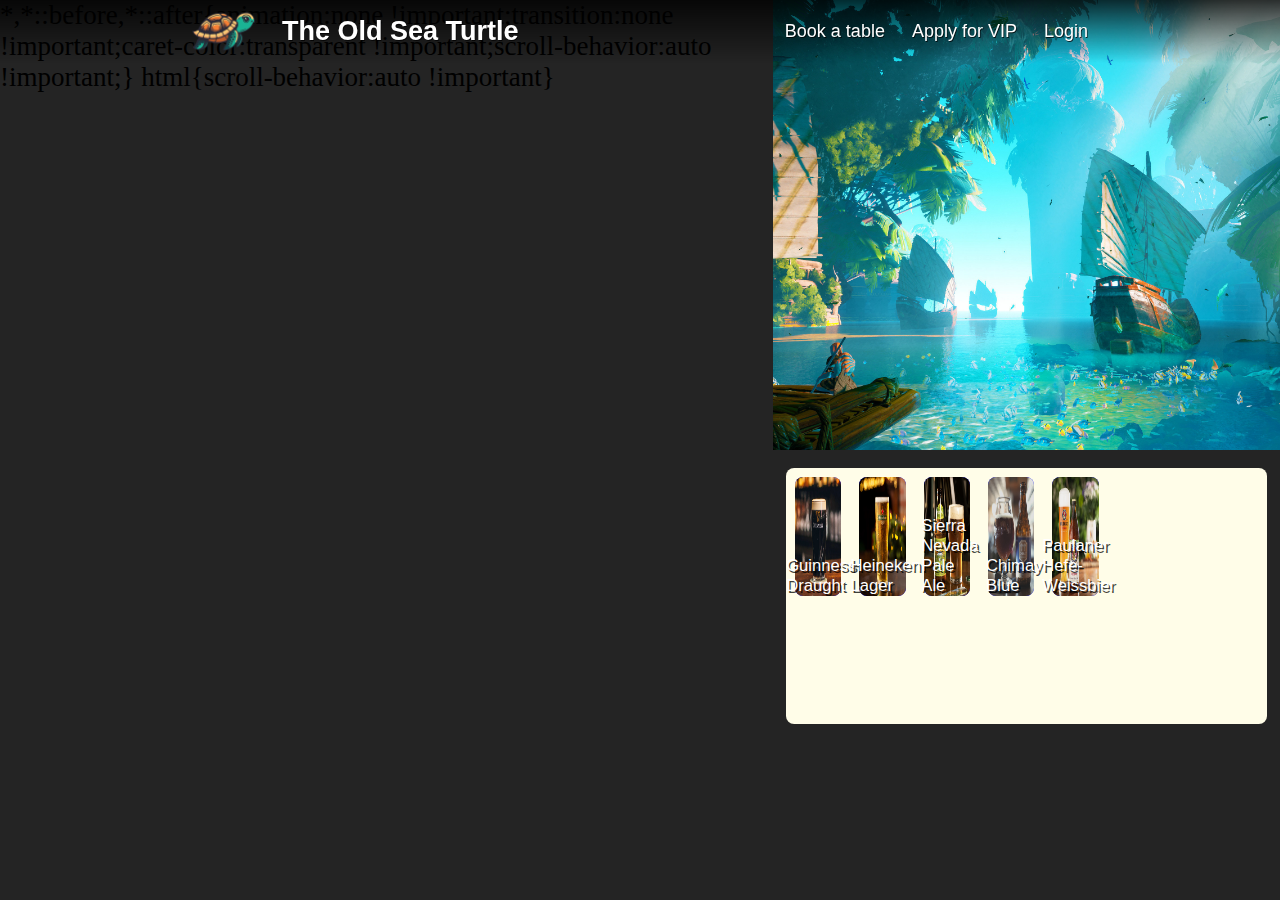
==== index.html @ 174536a0 "Progress on the ordering system. Too much CSS to document." ====
<!DOCTYPE html>

<html lang="en">
    <head>
        <meta name="viewport" content="width=device-width, initial-scale=1, maximum-scale=1" charset="UTF-8"/>
        <title>The Old Sea Turtle</title>
        <base href=".">

        <!-- Load libraries -->
        <script src="https://code.jquery.com/jquery-3.7.1.min.js"></script>
        <script type="module" src="res/json/PageHandler.js"></script>

        <!-- Load databases -->
        <script src="res/json/DB/Beverages.js"></script>

        <!-- Load stylesheets -->
        <link rel="stylesheet" type="text/css" media="screen and (min-width: 320px)" href="res/css/phone.css?version=1.0.0">
        <link rel="stylesheet" type="text/css" media="screen and (min-width: 960px)" href="res/css/tablet.css?version=1.0.0">
		<link rel="stylesheet" type="text/css" media="screen and (min-width: 1025px)" href="res/css/desktop.css?version=1.0.0">
        <meta http-equiv="Cache-control" content="no-cache">
    </head>
    <body>
    </body>
</html>
---- res/css/phone.css ----
/* ===================================================================================================== */
/* || GENERAL */
/* ===================================================================================================== */
* {
    display: flex;
    font-size: 3vmin;
    box-sizing: border-box;
    padding: 0;
    margin: 0;
}

title {
    display: none;
}

body {
    display: flex;
    flex-flow: column nowrap;
    align-items: center;
    background-size: cover;
    background-color: #242424;
    font-family: 'Franklin Gothic Medium', 'Arial Narrow', Arial, sans-serif;
    text-shadow: 0.03em 0.03em rgba(0, 0, 0, 0.75);
    color: white;
    width: 100%;
    height: 100%;
}

/* ===================================================================================================== */
/* || HEADER */
/* ===================================================================================================== */
header,
.header-content {
    position: fixed;
    top: 0;
    left: 0;
    z-index: 1;
    display: flex;
    flex-flow: row nowrap;
    align-items: center;
    justify-content: center;
    overflow: auto;
    width: 100%;
    max-height: 10%;
    background-image: linear-gradient(to bottom, rgba(0, 0, 0, 0.8), rgba(0, 0, 0, 0));
}
    .header-content {
        justify-content: start;
        padding-left: 15vw;
        padding-right: 15vw;
    }
        #header-content-left {
            align-items: center;
            justify-content: flex-start;
            flex: 0 0 50%;
            gap: 3vmin;
        }
            #header-content-left img {
                width: 7vmin;
                height: 7vmin;
            }

        #header-content-right {
            align-items: center;
            justify-content: flex-end;
            flex: 0 0 50%;
            gap: 3vmin;
        }
            #header-content-right p {
                font-size: 2vmin;
            }


/* ===================================================================================================== */
/* || MAIN CONTENT */
/* ===================================================================================================== */
main {
    display: flex;
    flex-flow: column nowrap;
    align-items: center;
    justify-content: center;
    width: 100%;
}

/* ===================================================================================================== */
/* || HOMEPAGE */
/* ===================================================================================================== */
#homepageContent,
#hero-img {
    width: 100%;
    height: 50vmin;
    margin-bottom: 2vmin;
}

#hero-img {
    object-fit: cover;
    margin-bottom: 2vmin;
}


/* ===================================================================================================== */
/* || ORDERING */
/* ===================================================================================================== */
#orderContent {
    position: relative;
    top: 0;
    left: 0;
    display: block;
    width: 95%;
    height: auto;
}

#orderBackground {
    position: relative;
    display: flex;
    flex-flow: row wrap;
    top: 0;
    left: 0;
    background-color: rgb(255, 253, 232);
    width: 100%;
    height: 20vw;
    border-radius: 0.3em;
    gap: 2vmin;
    padding: 1vmin;
}

.beverageItemContainer {
    position: relative;
    top: 0;
    left: 0;
    display: flex;
    flex-flow: column nowrap;
    align-items: center;
    justify-content: flex-end;
    width: 10%;
    height: 50%;
    cursor: default;
    user-select: none;
    background-color: blue;
    border-radius: 0.3em;
}
    .beverageItemContainer img {
        position: absolute;
        top: 0;
        left: 0;
        width: 100%;
        height: 100%;
        border-radius: 0.3em;
    }
    .beverageItemContainer p {
        font-size: 1.3vw;
        z-index: 10;
        font-family: 'Arial Black', 'Tahoma', Arial, sans-serif;
        word-spacing: 100vw; /* Force line break after every word */
        padding-left: 0.5vw;
        text-shadow: 0.1em 0.1em rgba(0, 0, 0, 0.75);
    }

/* ===================================================================================================== */
/* || BASKET */
/* ===================================================================================================== */
#orderBasket {
    visibility: hidden;
    position: absolute;
    top: 5%;
    left: 100%;
    margin-left: 1.5%;
    display: flex;
    flex-flow: column nowrap;
    align-items: center;
    justify-content: start;
    width: 15vw;
    height: 90%;
}
    #orderBasket h2{
        text-align: center;
        font-size: 1.5vmin;
    }
#orderBasketHeader {
    display: flex;
    align-items: center;
    justify-content: center;
    width: 100%;
    height: 10%;
    background-color: red;
    border-top-left-radius: 0.3em;
    border-top-right-radius: 0.3em;
    box-shadow: 0.3em 0.3em 0.3em rgba(0, 0, 0, 0.75);
}
#orderBasketContent {
    width: 100%;
    height: 80%;
    background-color: white;
    box-shadow: 0.3em 0.3em 0.3em rgba(0, 0, 0, 0.75);
}
#orderBasketFooter {
    display: flex;
    flex-flow: row nowrap;
    align-items: center;
    justify-content: center;
    gap: 1%;
    width: 100%;
    height: 10%;
    background-color: red;
    border-bottom-left-radius: 0.3em;
    border-bottom-right-radius: 0.3em;
    box-shadow: 0.3em 0.3em 0.3em rgba(0, 0, 0, 0.75);
}
    #orderBasketFooter button,
    #orderBasketFooter h2 {
        text-align: center;
        font-size: 1vmin;
        flex: 0 0 40%; /* HACK: This is a temporary fix */
    }

/* ===================================================================================================== */
/* || FOOTER */
/* ===================================================================================================== */
footer {
    display: flex;
    flex-flow: row nowrap;
    align-items: center;
    justify-content: space-between;
    width: 100%;
    height: 2vmin;
}

/* ===================================================================================================== */
/* || ORDERING */
/* ===================================================================================================== */
---- res/css/tablet.css ----
@import 'phone.css' screen;

/* || GENERAL STYLES */
---- res/css/desktop.css ----
@import 'phone.css' screen;

/* || GENERAL STYLES */
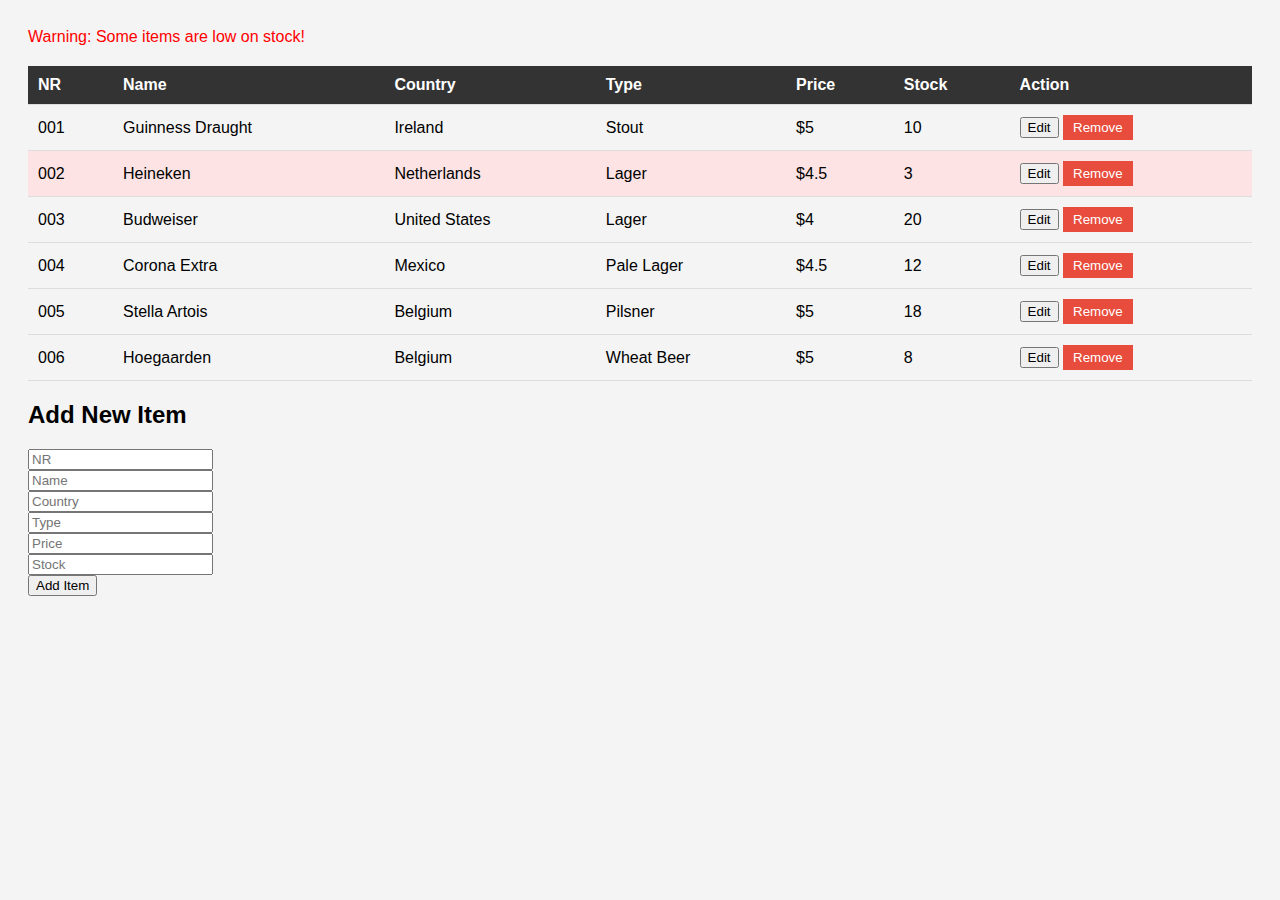
==== commit 6d7814bb: "V2" ====
--- a/index.html
+++ b/index.html
@@ -1,24 +1,44 @@
+
 <!DOCTYPE html>
+<html>
+<head>
+    <title>Inventory Management</title>
+    <link rel="stylesheet" type="text/css" href="style.css">
+</head>
+<body>
+    <div id="notification" style="display: none;"></div>
+    <table id="inventory">
+        <thead>
+            <tr>
+                <th>NR</th>
+                <th>Name</th>
+                <th>Country</th>
+                <th>Type</th>
+                <th>Price</th>
+                <th>Stock</th>
+                <th>Action</th>
+            </tr>
+        </thead>
+        <tbody>
+            <!-- Inventory items will be listed here -->
+        </tbody>
+    </table>
 
-<html lang="en">
-    <head>
-        <meta name="viewport" content="width=device-width, initial-scale=1, maximum-scale=1" charset="UTF-8"/>
-        <title>The Old Sea Turtle</title>
-        <base href=".">
+    <!-- Add Item Form -->
+    <div id="addItemForm">
+        <h2>Add New Item</h2>
+        <input type="text" id="addItemNr" placeholder="NR"><br>
+        <input type="text" id="addItemName" placeholder="Name"><br>
+        <input type="text" id="addItemCountry" placeholder="Country"><br>
+        <input type="text" id="addItemType" placeholder="Type"><br>
+        <input type="number" step="0.01" id="addItemPrice" placeholder="Price"><br>
+        <input type="number" id="addItemStock" placeholder="Stock"><br>
+        <button id="submitNewItem">Add Item</button>
+    </div>
 
-        <!-- Load libraries -->
-        <script src="https://code.jquery.com/jquery-3.7.1.min.js"></script>
-        <script type="module" src="res/json/PageHandler.js"></script>
+    <script src="jquery-3.3.1.min.js"></script>
+    <script src="inventoryData.js"></script>
+    <script src="inventory.js"></script>
 
-        <!-- Load databases -->
-        <script src="res/json/DB/Beverages.js"></script>
-
-        <!-- Load stylesheets -->
-        <link rel="stylesheet" type="text/css" media="screen and (min-width: 320px)" href="res/css/phone.css?version=1.0.0">
-        <link rel="stylesheet" type="text/css" media="screen and (min-width: 960px)" href="res/css/tablet.css?version=1.0.0">
-		<link rel="stylesheet" type="text/css" media="screen and (min-width: 1025px)" href="res/css/desktop.css?version=1.0.0">
-        <meta http-equiv="Cache-control" content="no-cache">
-    </head>
-    <body>
-    </body>
-</html>+</body>
+</html>
--- a/style.css
+++ b/style.css
@@ -0,0 +1,57 @@
+/* Basic styles applied to the entire body, setting the font and padding */
+body {
+    font-family: 'Arial', sans-serif;
+    padding: 20px;
+    background-color: #f4f4f4; /* Light grey background */
+}
+
+/* Basic styles for tables */
+table {
+    width: 100%; /* Table width is 100% */
+    border-collapse: collapse; /* Borders collapse to a single line */
+    margin-bottom: 20px; /* Margin at the bottom of the table */
+}
+
+/* Basic styles for th and td inside tables */
+th, td {
+    text-align: left; /* Text aligned to the left */
+    padding: 10px; /* Padding */
+    border-bottom: 1px solid #ddd; /* Bottom border */
+}
+
+/* Styles for table headers */
+th {
+    background-color: #333; /* Dark grey background */
+    color: white; /* White text */
+}
+
+/* Styles when hovering over table rows */
+tr:hover {
+    background-color: #f5f5f5; /* Light grey background */
+}
+
+/* Styles for the notification at the bottom */
+#notification {
+    color: red; /* Red text */
+    margin-bottom: 20px; /* Margin at the bottom */
+}
+
+/* Basic styles for buttons */
+button.remove-item {
+    background-color: #e74c3c; /* Red background */
+    color: white; /* White text */
+    border: none; /* No border */
+    padding: 5px 10px; /* Padding */
+    cursor: pointer; /* Cursor becomes a hand icon */
+    transition: background-color 0.3s; /* Transition effect for background color */
+}
+
+/* Styles for buttons on hover */
+button.remove-item:hover {
+    background-color: #c0392b; /* Dark red background */
+}
+
+/* Styles for rows indicating low stock */
+.low-stock {
+    background-color: #fde3e3; /* Pale red background */
+}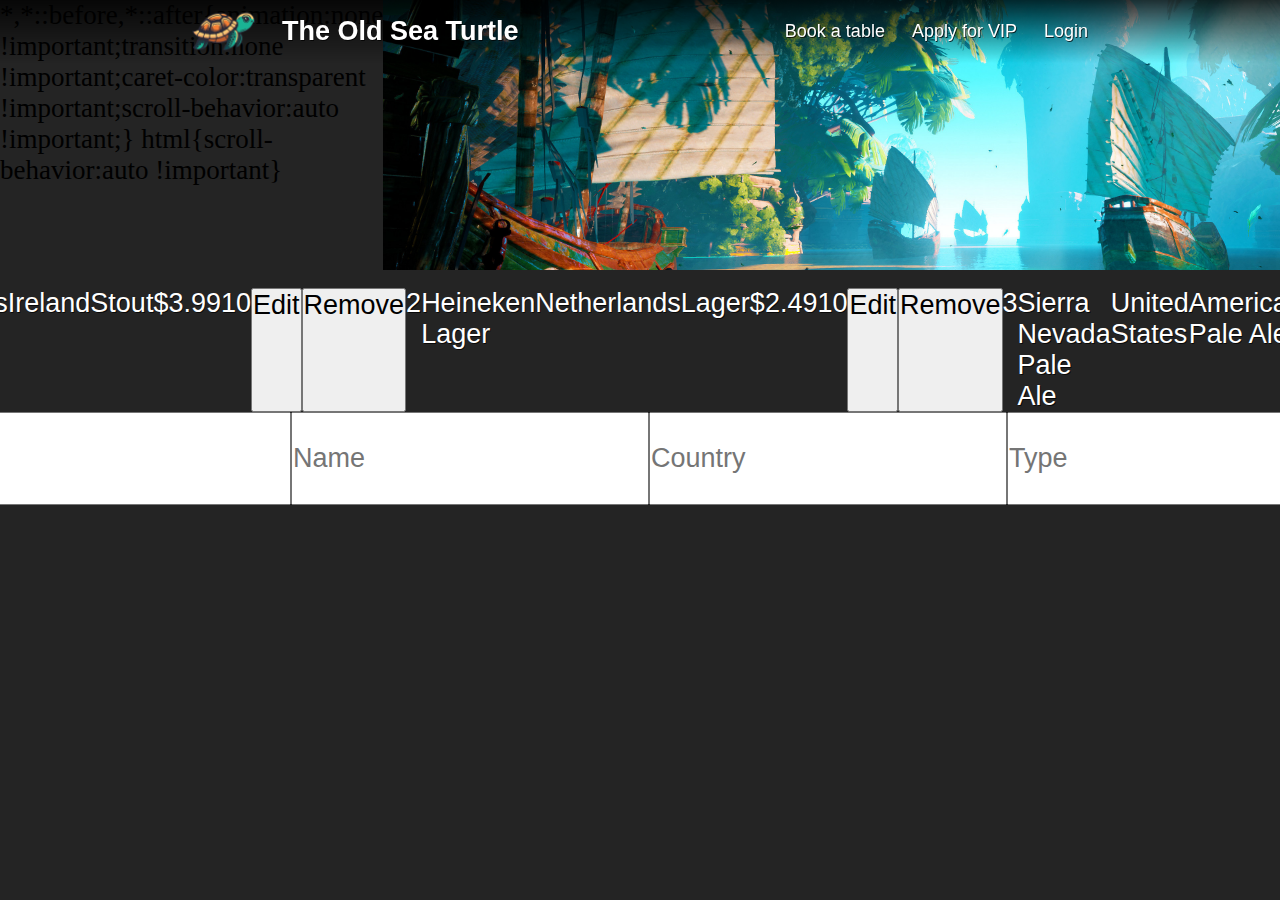
==== commit fb227b01: "Started merging inventory management solution" ====
--- a/index.html
+++ b/index.html
@@ -1,44 +1,25 @@
+<!DOCTYPE html>
 
-<!DOCTYPE html>
-<html>
-<head>
-    <title>Inventory Management</title>
-    <link rel="stylesheet" type="text/css" href="style.css">
-</head>
-<body>
-    <div id="notification" style="display: none;"></div>
-    <table id="inventory">
-        <thead>
-            <tr>
-                <th>NR</th>
-                <th>Name</th>
-                <th>Country</th>
-                <th>Type</th>
-                <th>Price</th>
-                <th>Stock</th>
-                <th>Action</th>
-            </tr>
-        </thead>
-        <tbody>
-            <!-- Inventory items will be listed here -->
-        </tbody>
-    </table>
+<html lang="en">
+    <head>
+        <meta name="viewport" content="width=device-width, initial-scale=1, maximum-scale=1" charset="UTF-8"/>
+        <title>The Old Sea Turtle</title>
+        <base href=".">
 
-    <!-- Add Item Form -->
-    <div id="addItemForm">
-        <h2>Add New Item</h2>
-        <input type="text" id="addItemNr" placeholder="NR"><br>
-        <input type="text" id="addItemName" placeholder="Name"><br>
-        <input type="text" id="addItemCountry" placeholder="Country"><br>
-        <input type="text" id="addItemType" placeholder="Type"><br>
-        <input type="number" step="0.01" id="addItemPrice" placeholder="Price"><br>
-        <input type="number" id="addItemStock" placeholder="Stock"><br>
-        <button id="submitNewItem">Add Item</button>
-    </div>
+        <!-- Load databases -->
+        <script src="res/json/DB/Beverages.js"></script>
+        <script src="res/json/DB/Stock.js"></script>
 
-    <script src="jquery-3.3.1.min.js"></script>
-    <script src="inventoryData.js"></script>
-    <script src="inventory.js"></script>
+        <!-- Load libraries -->
+        <script src="https://code.jquery.com/jquery-3.7.1.min.js"></script>
+        <script type="module" src="res/json/PageHandler.js"></script>
 
-</body>
-</html>
+        <!-- Load stylesheets -->
+        <link rel="stylesheet" type="text/css" media="screen and (min-width: 320px)" href="res/css/phone.css?version=1.0.0">
+        <link rel="stylesheet" type="text/css" media="screen and (min-width: 960px)" href="res/css/tablet.css?version=1.0.0">
+		<link rel="stylesheet" type="text/css" media="screen and (min-width: 1025px)" href="res/css/desktop.css?version=1.0.0">
+        <meta http-equiv="Cache-control" content="no-cache">
+    </head>
+    <body>
+    </body>
+</html>--- a/res/css/phone.css
+++ b/res/css/phone.css
@@ -0,0 +1,257 @@
+/* this is an ultrawide stylesheet in disguise */
+
+/* ===================================================================================================== */
+/* || COLORS                                                                                             */
+/* ===================================================================================================== */
+
+:root {
+    --dutchman-gray: #242424;
+    --dutchman-brown: #7A4605;
+    --dutchman-cream: #FFFDE8;
+}
+
+/* ===================================================================================================== */
+/* || GENERAL                                                                                            */
+/* ===================================================================================================== */
+* {
+    display: flex;
+    font-size: 3vmin;
+    box-sizing: border-box;
+    padding: 0;
+    margin: 0;
+}
+
+title {
+    display: none;
+}
+
+body {
+    display: flex;
+    flex-flow: column nowrap;
+    align-items: center;
+    background-size: cover;
+    background-color: var(--dutchman-gray);
+    font-family: 'Franklin Gothic Medium', 'Arial Narrow', Arial, sans-serif;
+    text-shadow: 0.03em 0.03em rgba(0, 0, 0, 0.75);
+    color: white;
+    width: 100%;
+    height: 100%;
+}
+
+/* ===================================================================================================== */
+/* || HEADER                                                                                             */
+/* ===================================================================================================== */
+header,
+.header-content {
+    position: fixed;
+    top: 0;
+    left: 0;
+    z-index: 1;
+    display: flex;
+    flex-flow: row nowrap;
+    align-items: center;
+    justify-content: center;
+    overflow: auto;
+    width: 100%;
+    max-height: 10%;
+    background-image: linear-gradient(to bottom, rgba(0, 0, 0, 0.8), rgba(0, 0, 0, 0));
+}
+    .header-content {
+        justify-content: start;
+        padding-left: 15vw;
+        padding-right: 15vw;
+    }
+        #header-content-left {
+            align-items: center;
+            justify-content: flex-start;
+            flex: 0 0 50%;
+            gap: 3vmin;
+        }
+            #header-content-left img {
+                width: 7vmin;
+                height: 7vmin;
+            }
+
+        #header-content-right {
+            align-items: center;
+            justify-content: flex-end;
+            flex: 0 0 50%;
+            gap: 3vmin;
+        }
+            #header-content-right p {
+                font-size: 2vmin;
+            }
+
+
+/* ===================================================================================================== */
+/* || MAIN CONTENT                                                                                       */
+/* ===================================================================================================== */
+main {
+    display: flex;
+    flex-flow: column nowrap;
+    align-items: center;
+    justify-content: center;
+    width: 100%;
+}
+
+/* ===================================================================================================== */
+/* || HOMEPAGE                                                                                           */
+/* ===================================================================================================== */
+#homepageContent,
+#hero-img {
+    width: 100%;
+    height: 30vmin;
+    margin-bottom: 2vmin;
+}
+
+#hero-img {
+    object-fit: cover;
+    margin-bottom: 2vmin;
+}
+
+
+/* ===================================================================================================== */
+/* || ORDERING                                                                                           */
+/* ===================================================================================================== */
+#orderContent {
+    position: relative;
+    top: 0;
+    left: 0;
+    display: block;
+    width: 95%;
+    height: auto;
+}
+
+#orderBackground {
+    position: relative;
+    display: flex;
+    flex-flow: row wrap;
+    top: 0;
+    left: 0;
+    background-color: var(--dutchman-cream);
+    width: 100%;
+    height: 20vw;
+    border-radius: 0.3em;
+    gap: 2vmin;
+    padding: 1vmin;
+}
+
+.beverageItemContainer {
+    position: relative;
+    top: 0;
+    left: 0;
+    display: flex;
+    flex-flow: column nowrap;
+    align-items: center;
+    justify-content: flex-end;
+    width: 10%;
+    height: 50%;
+    cursor: default;
+    user-select: none;
+    background-color: var(--dutchman-cream);
+    border-radius: 0.3em;
+}
+    .beverageItemContainer img {
+        position: absolute;
+        top: 0;
+        left: 0;
+        width: 100%;
+        height: 100%;
+        border-radius: 0.3em;
+    }
+    .beverageItemContainer p {
+        font-size: 1.3vw;
+        z-index: 10;
+        font-family: 'Arial Black', 'Tahoma', Arial, sans-serif;
+        word-spacing: 100vw; /* Force line break after every word */
+        padding-left: 0.5vw;
+        text-shadow: 0.1em 0.1em rgba(0, 0, 0, 0.75);
+    }
+
+/* ===================================================================================================== */
+/* || BASKET                                                                                             */
+/* ===================================================================================================== */
+#orderBasket {
+    visibility: hidden;
+    position: absolute;
+    top: 5%;
+    left: 100%;
+    margin-left: 1.5%;
+    display: flex;
+    flex-flow: column nowrap;
+    align-items: center;
+    justify-content: start;
+    width: 15vw;
+    height: 90%;
+}
+    #orderBasket h2{
+        font-size: 2vmin;
+    }
+#orderBasketHeader {
+    display: flex;
+    align-items: center;
+    justify-content: center;
+    width: 100%;
+    height: 10%;
+    background-color: var(--dutchman-brown);
+    border-top-left-radius: 0.3em;
+    border-top-right-radius: 0.3em;
+    box-shadow: 0.3em 0.3em 0.3em rgba(0, 0, 0, 0.75);
+}
+#orderBasketContent {
+    flex-flow: column nowrap;
+    width: 100%;
+    height: 80%;
+    background-color: white;
+    box-shadow: 0.3em 0.3em 0.3em rgba(0, 0, 0, 0.75);
+}
+#orderBasketFooter {
+    display: flex;
+    flex-flow: row nowrap;
+    align-items: center;
+    justify-content: center;
+    gap: 1%;
+    width: 100%;
+    height: 10%;
+    background-color: var(--dutchman-brown);
+    border-bottom-left-radius: 0.3em;
+    border-bottom-right-radius: 0.3em;
+    box-shadow: 0.3em 0.3em 0.3em rgba(0, 0, 0, 0.75);
+}
+    #orderBasketFooter button,
+    #orderBasketFooter h2 {
+        height: 100%;
+        justify-content: center;
+        align-items: center;
+        font-size: 2vmin;
+        flex: 0 0 40%; /* HACK: This is a temporary fix */
+    }
+.basketItem {
+    flex-flow: row nowrap;
+    gap: 0.4vw;
+    color: black;
+    text-shadow: none;
+    white-space: nowrap;
+    margin-bottom: 0.1vw;
+    margin-top: 0.1vw;
+    margin-left: 0.4vw;
+    margin-right: 0.4vw;
+}
+    .basketItem p {
+        font-size: 0.8vw;
+    }
+/* ===================================================================================================== */
+/* || FOOTER                                                                                             */
+/* ===================================================================================================== */
+footer {
+    display: flex;
+    flex-flow: row nowrap;
+    align-items: center;
+    justify-content: space-between;
+    width: 100%;
+    height: 2vmin;
+}
+
+/* ===================================================================================================== */
+/* || ORDERING                                                                                           */
+/* ===================================================================================================== */
--- a/res/css/tablet.css
+++ b/res/css/tablet.css
@@ -0,0 +1,3 @@
+@import 'phone.css' screen;
+
+/* || GENERAL STYLES */--- a/res/css/desktop.css
+++ b/res/css/desktop.css
@@ -0,0 +1,3 @@
+@import 'phone.css' screen;
+
+/* || GENERAL STYLES */
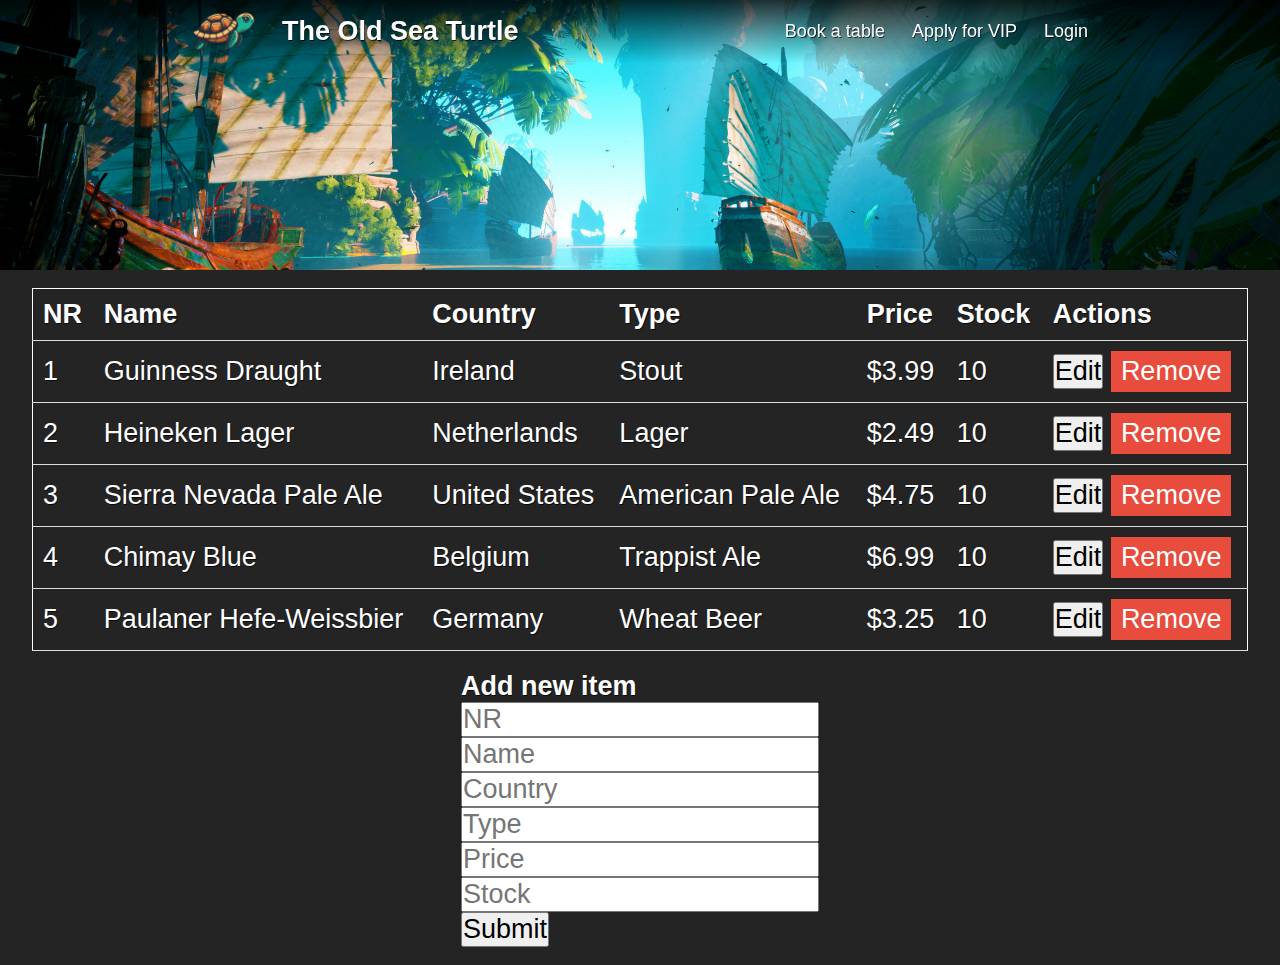
==== commit fd3ac364: "Merge branch 'master' into samuel-moller" ====
--- a/index.html
+++ b/index.html
@@ -22,4 +22,4 @@
     </head>
     <body>
     </body>
-</html>+</html>
--- a/res/css/phone.css
+++ b/res/css/phone.css
@@ -6,6 +6,7 @@
 
 :root {
     --dutchman-gray: #242424;
+    --dutchman-dark-gray: #161616;
     --dutchman-brown: #7A4605;
     --dutchman-cream: #FFFDE8;
 }
@@ -14,7 +15,6 @@
 /* || GENERAL                                                                                            */
 /* ===================================================================================================== */
 * {
-    display: flex;
     font-size: 3vmin;
     box-sizing: border-box;
     padding: 0;
@@ -43,6 +43,7 @@
 /* ===================================================================================================== */
 header,
 .header-content {
+    display: flex;
     position: fixed;
     top: 0;
     left: 0;
@@ -62,6 +63,7 @@
         padding-right: 15vw;
     }
         #header-content-left {
+            display: inherit;
             align-items: center;
             justify-content: flex-start;
             flex: 0 0 50%;
@@ -73,6 +75,7 @@
             }
 
         #header-content-right {
+            display: inherit;
             align-items: center;
             justify-content: flex-end;
             flex: 0 0 50%;
@@ -253,5 +256,61 @@
 }
 
 /* ===================================================================================================== */
-/* || ORDERING                                                                                           */
-/* ===================================================================================================== */
+/* || INVENTORY                                                                                          */
+/* ===================================================================================================== */
+
+#inventoryContent {
+    width: 95%;
+}
+
+/* Basic styles for tables */
+table {
+    width: 100%; /* Table width is 100% */
+    border-collapse: collapse; /* Borders collapse to a single line */
+    border: 1px solid;
+    margin-bottom: 20px; /* Margin at the bottom of the table */
+}
+
+/* Basic styles for th and td inside tables */
+th, td {
+    text-align: left; /* Text aligned to the left */
+    padding: 10px; /* Padding */
+    border-bottom: 1px solid #ddd; /* Bottom border */
+}
+
+/* Styles for table headers */
+th {
+    background-color: var(--dutchman-gray); /* Dark grey background */
+    color: white; /* White text */
+}
+
+/* Styles when hovering over table rows */
+tr:hover {
+    background-color: var(--dutchman-dark-gray); /* Light grey background */
+}
+
+/* Styles for the notification at the bottom */
+#notification {
+    color: red; /* Red text */
+    margin-bottom: 20px; /* Margin at the bottom */
+}
+
+/* Basic styles for buttons */
+button.remove-item {
+    background-color: #e74c3c; /* Red background */
+    color: white; /* White text */
+    border: none; /* No border */
+    padding: 5px 10px; /* Padding */
+    cursor: pointer; /* Cursor becomes a hand icon */
+    transition: background-color 0.3s; /* Transition effect for background color */
+}
+
+/* Styles for buttons on hover */
+button.remove-item:hover {
+    background-color: #c0392b; /* Dark red background */
+}
+
+/* Styles for rows indicating low stock */
+.low-stock {
+    background-color: #fde3e3; /* Pale red background */
+}
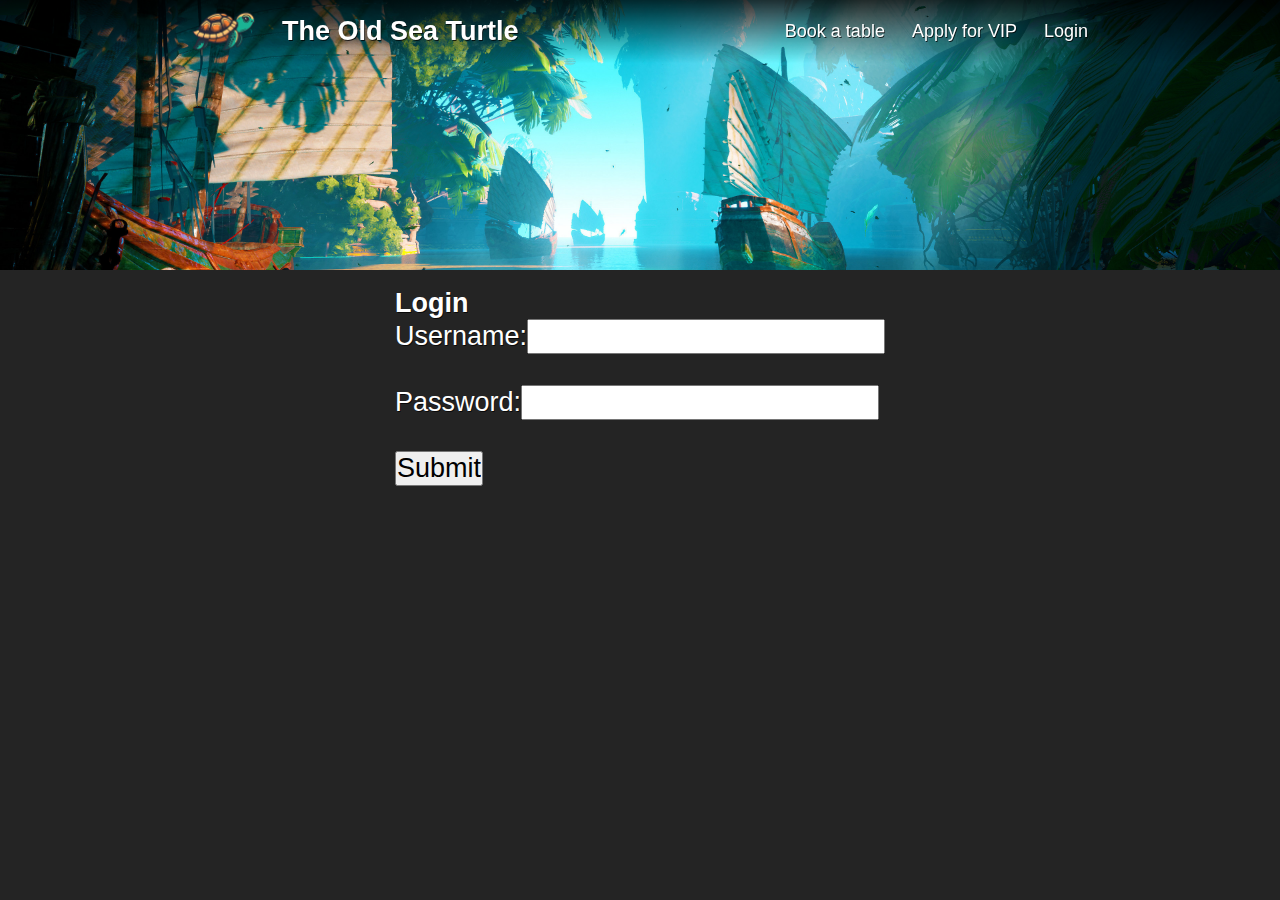
==== commit cf99f3dd: "Began implementing login system" ====
--- a/index.html
+++ b/index.html
@@ -7,6 +7,7 @@
         <base href=".">
 
         <!-- Load databases -->
+        <script type="module" src="res/json/DB/Users.js"></script>
         <script src="res/json/DB/Beverages.js"></script>
         <script src="res/json/DB/Stock.js"></script>
 
@@ -22,4 +23,4 @@
     </head>
     <body>
     </body>
-</html>
+</html>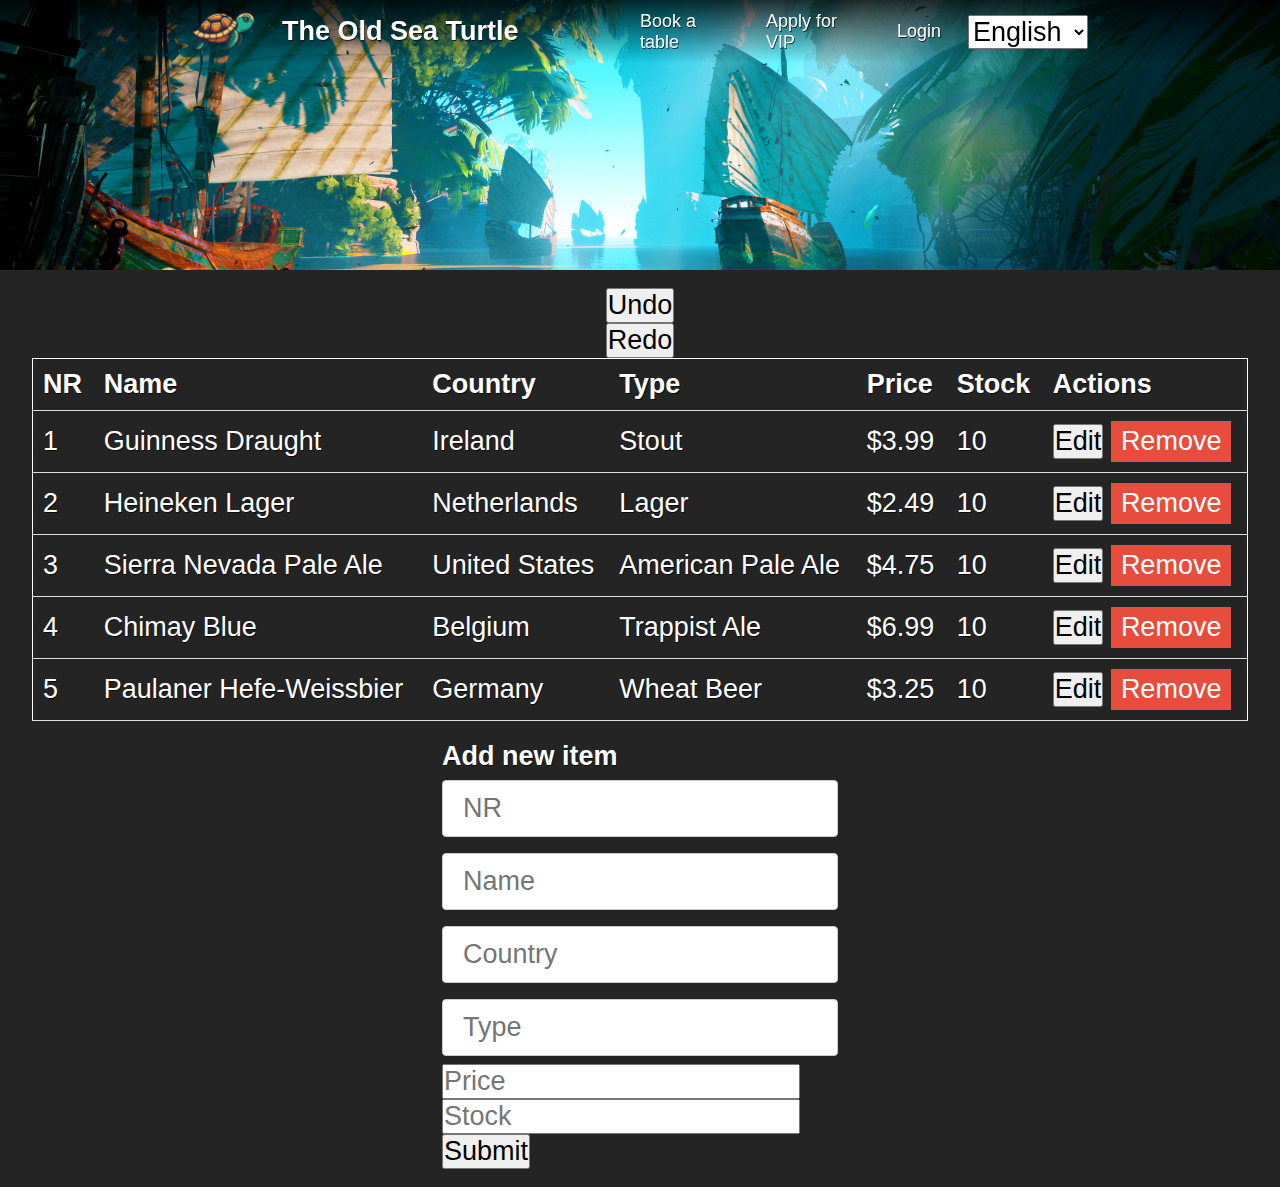
==== commit f7584c59: "dynamic translation functions" ====
--- a/index.html
+++ b/index.html
@@ -7,12 +7,11 @@
         <base href=".">
 
         <!-- Load databases -->
-        <script type="module" src="res/json/DB/Users.js"></script>
         <script src="res/json/DB/Beverages.js"></script>
         <script src="res/json/DB/Stock.js"></script>
 
         <!-- Load libraries -->
-        <script src="https://code.jquery.com/jquery-3.7.1.min.js"></script>
+        <script src="https://code.jquery.com/jquery-3.7.1.min.js"></script>    
         <script type="module" src="res/json/PageHandler.js"></script>
 
         <!-- Load stylesheets -->
@@ -23,4 +22,4 @@
     </head>
     <body>
     </body>
-</html>+</html>
--- a/res/css/phone.css
+++ b/res/css/phone.css
@@ -9,6 +9,7 @@
     --dutchman-dark-gray: #161616;
     --dutchman-brown: #7A4605;
     --dutchman-cream: #FFFDE8;
+    --dutchman-dark-red: #6e0000;
 }
 
 /* ===================================================================================================== */
@@ -19,6 +20,11 @@
     box-sizing: border-box;
     padding: 0;
     margin: 0;
+}
+
+html, body {
+    max-width: 100%;
+    overflow-x: hidden;
 }
 
 title {
@@ -69,6 +75,11 @@
             flex: 0 0 50%;
             gap: 3vmin;
         }
+            #header-content-left img,
+            #header-content-left h1 {
+                cursor: pointer;
+            }
+
             #header-content-left img {
                 width: 7vmin;
                 height: 7vmin;
@@ -85,6 +96,10 @@
                 font-size: 2vmin;
             }
 
+            #headerLogin {
+                cursor: pointer;
+            }
+
 
 /* ===================================================================================================== */
 /* || MAIN CONTENT                                                                                       */
@@ -98,18 +113,14 @@
 }
 
 /* ===================================================================================================== */
-/* || HOMEPAGE                                                                                           */
-/* ===================================================================================================== */
-#homepageContent,
+/* || HERO                                                                                          */
+/* ===================================================================================================== */
+#hero,
 #hero-img {
     width: 100%;
     height: 30vmin;
     margin-bottom: 2vmin;
-}
-
-#hero-img {
     object-fit: cover;
-    margin-bottom: 2vmin;
 }
 
 
@@ -151,9 +162,14 @@
     height: 50%;
     cursor: default;
     user-select: none;
-    background-color: var(--dutchman-cream);
+    background-color: black;
     border-radius: 0.3em;
 }
+    .beverageItemContainer img, 
+    .beverageItemContainer p {
+        pointer-events: none;
+    }
+
     .beverageItemContainer img {
         position: absolute;
         top: 0;
@@ -174,6 +190,8 @@
 /* ===================================================================================================== */
 /* || BASKET                                                                                             */
 /* ===================================================================================================== */
+/* TODO: Fix overflow for basket */
+
 #orderBasket {
     visibility: hidden;
     position: absolute;
@@ -205,8 +223,9 @@
     flex-flow: column nowrap;
     width: 100%;
     height: 80%;
-    background-color: white;
+    background-color: var(--dutchman-cream);
     box-shadow: 0.3em 0.3em 0.3em rgba(0, 0, 0, 0.75);
+    padding-top: 0.4vw;
 }
 #orderBasketFooter {
     display: flex;
@@ -239,6 +258,9 @@
     margin-top: 0.1vw;
     margin-left: 0.4vw;
     margin-right: 0.4vw;
+    border: 0.05vw solid;
+    padding: 0.2vw;
+    background-color: white;
 }
     .basketItem p {
         font-size: 0.8vw;
@@ -258,7 +280,6 @@
 /* ===================================================================================================== */
 /* || INVENTORY                                                                                          */
 /* ===================================================================================================== */
-
 #inventoryContent {
     width: 95%;
 }
@@ -312,5 +333,53 @@
 
 /* Styles for rows indicating low stock */
 .low-stock {
-    background-color: #fde3e3; /* Pale red background */
-}
+    background-color: var(--dutchman-dark-red); /* Pale red background */
+}
+
+/* ===================================================================================================== */
+/* || LOGIN                                                                                          */
+/* ===================================================================================================== */
+.loginContainer{
+    display: flex;
+    flex-direction: column;
+    align-items: center;
+    justify-content: center;
+    height: 400px;
+    width: 600px;
+    background-color: var(--dutchman-dark-gray);
+    border-radius: 15px;
+    padding: 20px;
+}
+
+form{
+    display: flex;
+    flex-direction: column;
+}
+
+label{
+    font-size: 15px;
+    font-weight: bold;
+    /* font-family: Arial, Helvetica, sans-serif; */
+}
+
+input[type=text],
+input[type=password] {
+    width: 100%;
+    padding: 12px 20px;
+    margin: 8px 0;
+    display: inline-block;
+    border: 1px solid #ccc;
+    border-radius: 4px;
+    box-sizing: border-box;
+}
+
+input[type=submit] {
+    width: 100%;
+    background-color: black;
+    color: white;
+    padding: 14px 20px;
+    margin: 8px 0;
+    border: none;
+    border-radius: 4px;
+    cursor: pointer;
+}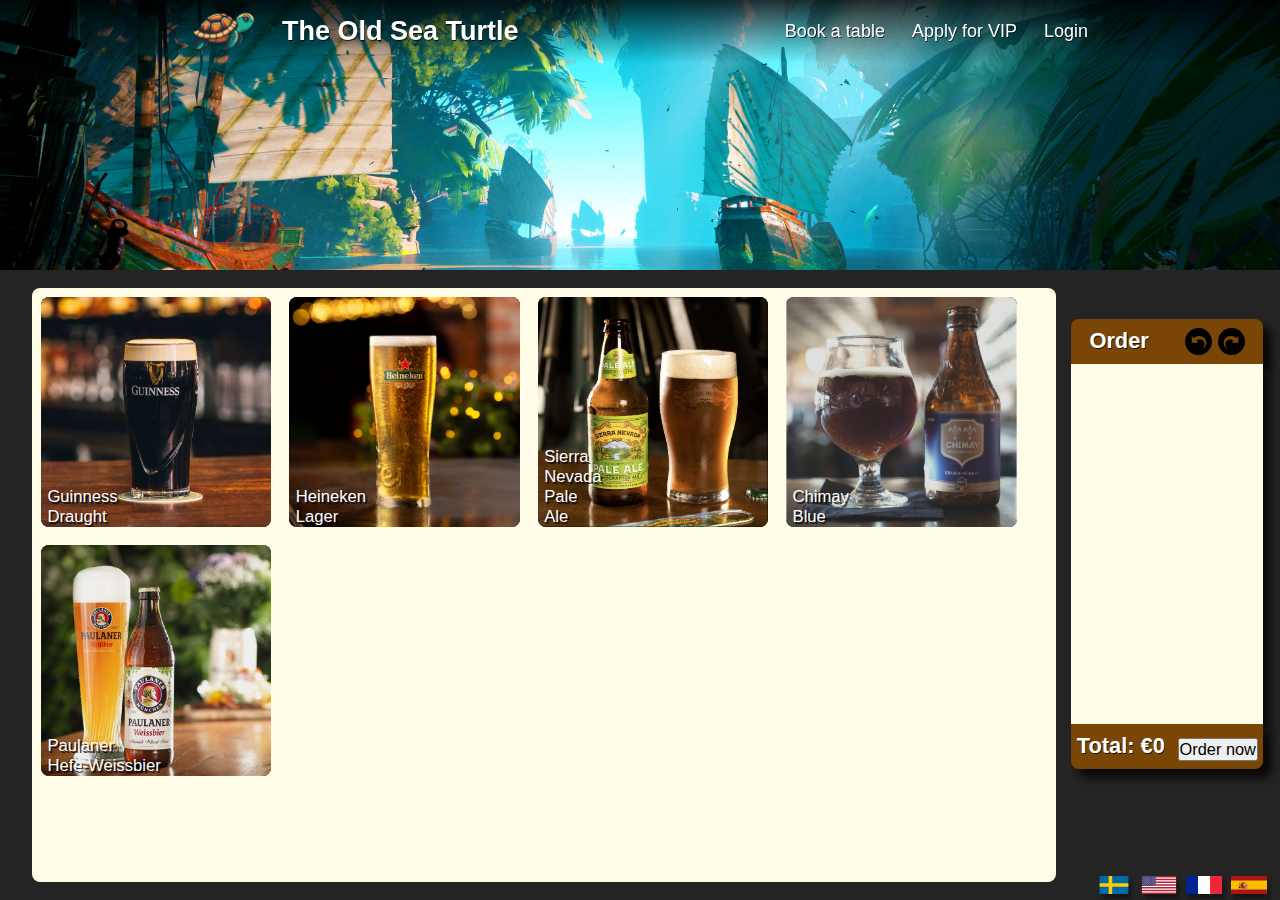
==== commit 787de701: "Documentation" ====
--- a/index.html
+++ b/index.html
@@ -7,18 +7,16 @@
         <base href=".">
 
         <!-- Load databases -->
+        <script type="module" src="res/json/DB/Users.js"></script>
         <script src="res/json/DB/Beverages.js"></script>
         <script src="res/json/DB/Stock.js"></script>
 
         <!-- Load libraries -->
-        <script src="https://code.jquery.com/jquery-3.7.1.min.js"></script>    
+        <script src="https://code.jquery.com/jquery-3.7.1.min.js"></script>
         <script type="module" src="res/json/PageHandler.js"></script>
 
         <!-- Load stylesheets -->
-        <link rel="stylesheet" type="text/css" media="screen and (min-width: 320px)" href="res/css/phone.css?version=1.0.0">
-        <link rel="stylesheet" type="text/css" media="screen and (min-width: 960px)" href="res/css/tablet.css?version=1.0.0">
-		<link rel="stylesheet" type="text/css" media="screen and (min-width: 1025px)" href="res/css/desktop.css?version=1.0.0">
-        <meta http-equiv="Cache-control" content="no-cache">
+        <link rel="stylesheet" type="text/css" media="screen" href="res/css/style.css?version=1.0.0">
     </head>
     <body>
     </body>
--- a/res/css/style.css
+++ b/res/css/style.css
@@ -0,0 +1,486 @@
+/* ===================================================================================================== */
+/* Samuel Möller, 2024                                                                                   */
+/*                                                                                                       */
+/* ===================================================================================================== */
+
+/* this is an ultrawide stylesheet in disguise */
+
+/* ===================================================================================================== */
+/* || COLORS                                                                                             */
+/* ===================================================================================================== */
+
+:root {
+    --dutchman-gray: #242424;
+    --dutchman-dark-gray: #161616;
+    --dutchman-brown: #7A4605;
+    --dutchman-cream: #FFFDE8;
+    --dutchman-dark-red: #6e0000;
+}
+
+/* ===================================================================================================== */
+/* || GENERAL                                                                                            */
+/* ===================================================================================================== */
+* {
+    font-size: 3vmin;
+    box-sizing: border-box;
+    padding: 0;
+    margin: 0;
+}
+
+html, body {
+    max-width: 100%;
+    overflow-x: hidden; /* Potential for serious tomfoolery */
+    height: 100%;
+}
+
+title {
+    display: none;
+}
+
+body {
+    display: flex;
+    flex-flow: column nowrap;
+    align-items: center;
+    background-size: cover;
+    background-color: var(--dutchman-gray);
+    font-family: 'Franklin Gothic Medium', 'Arial Narrow', Arial, sans-serif;
+    text-shadow: 0.03em 0.03em rgba(0, 0, 0, 0.75);
+    color: white;
+    width: 100%;
+}
+
+/* ===================================================================================================== */
+/* || HEADER                                                                                             */
+/* ===================================================================================================== */
+header,
+.header-content {
+    display: flex;
+    position: fixed;
+    top: 0;
+    left: 0;
+    z-index: 1;
+    display: flex;
+    flex-flow: row nowrap;
+    align-items: center;
+    justify-content: center;
+    overflow: auto;
+    width: 100%;
+    max-height: 10%;
+    background-image: linear-gradient(to bottom, rgba(0, 0, 0, 0.8), rgba(0, 0, 0, 0));
+}
+    .header-content {
+        justify-content: start;
+        padding-left: 15vw;
+        padding-right: 15vw;
+    }
+        #header-content-left {
+            display: inherit;
+            align-items: center;
+            justify-content: flex-start;
+            flex: 0 0 50%;
+            gap: 3vmin;
+        }
+            #header-content-left img,
+            #header-content-left h1 {
+                cursor: pointer;
+            }
+
+            #header-content-left img {
+                width: 7vmin;
+                height: 7vmin;
+            }
+
+        #header-content-right {
+            display: inherit;
+            align-items: center;
+            justify-content: flex-end;
+            flex: 0 0 50%;
+            gap: 3vmin;
+        }
+            #header-content-right p {
+                font-size: 2vmin;
+            }
+
+            #headerLogin,
+            #headerInventory {
+                cursor: pointer;
+            }
+
+/* ===================================================================================================== */
+/* || FOOTER                                                                                             */
+/* ===================================================================================================== */
+footer,
+.footer-content {
+    display: flex;
+    position: fixed;
+    bottom: 0;
+    left: 0;
+    z-index: 1;
+    display: flex;
+    flex-flow: row nowrap;
+    align-items: center;
+    justify-content: center;
+    width: 100%;
+    max-height: 10%;
+    /* background-image: linear-gradient(to top, rgba(0, 0, 0, 0.8), rgba(0, 0, 0, 0)); */
+}
+
+.footer-content {
+    justify-content: start;
+    padding-left: 1vw;
+    padding-right: 1vw;
+    padding-bottom: 0.5vw;
+
+}
+
+#footer-content-left {
+    display: inherit;
+    align-items: center;
+    justify-content: flex-start;
+    flex: 0 0 50%;
+    gap: 3vmin;
+}
+
+#footer-content-right {
+    display: inherit;
+    align-items: center;
+    justify-content: flex-end;
+    flex: 0 0 50%;
+    gap: 1vmin;
+}
+    #footer-content-right img {
+        width: 4vmin;
+        height: 2vmin;
+        filter: drop-shadow(3px 5px 2px rgb(0 0 0 / 0.4));
+    }
+
+/* ===================================================================================================== */
+/* || MAIN CONTENT                                                                                       */
+/* ===================================================================================================== */
+main {
+    display: flex;
+    flex-flow: column nowrap;
+    align-items: center;
+    justify-content: flex-start;
+    width: 100%;
+    height: 100%;
+}
+
+/* ===================================================================================================== */
+/* || HERO                                                                                          */
+/* ===================================================================================================== */
+#hero,
+#hero-img {
+    width: 100%;
+    height: 30vmin;
+    margin-bottom: 2vmin;
+    object-fit: cover;
+}
+
+
+/* ===================================================================================================== */
+/* || ORDERING                                                                                           */
+/* ===================================================================================================== */
+#orderContent {
+    position: relative;
+    top: 0;
+    left: -7.5%;
+    display: block;
+    width: 80%;
+    height: 100%;
+}
+
+#orderBackground {
+    position: relative;
+    display: flex;
+    flex-flow: row wrap;
+    align-content: flex-start;
+    overflow: auto;
+    top: 0;
+    left: 0;
+    background-color: var(--dutchman-cream);
+    width: 100%;
+    height: 66vmin;
+    border-radius: 0.3em;
+    gap: 2vmin;
+    padding: 1vmin;
+}
+
+.beverageItemContainer {
+    position: relative;
+    top: 0;
+    left: 0;
+    display: flex;
+    flex-flow: column nowrap;
+    align-items: center;
+    justify-content: flex-end;
+    height: 18vw;
+    width: 18vw;
+    cursor: default;
+    user-select: none;
+    background-color: black;
+    border-radius: 0.3em;
+     /* width: 23%;
+    height: 28.031%; */
+}
+    .beverageItemContainer img, 
+    .beverageItemContainer p {
+        pointer-events: none;
+    }
+
+    .beverageItemContainer img {
+        position: absolute;
+        top: 0;
+        left: 0;
+        width: 100%;
+        height: 100%;
+        border-radius: 0.3em;
+    }
+    .beverageItemContainer p {
+        font-size: 1.3vw;
+        z-index: 10;
+        font-family: 'Arial Black', 'Tahoma', Arial, sans-serif;
+        word-spacing: 100vw; /* Force line break after every word */
+        padding-left: 0.5vw;
+        text-shadow: 0.1em 0.1em rgba(0, 0, 0, 0.75);
+    }
+
+/* ===================================================================================================== */
+/* || BASKET                                                                                             */
+/* ===================================================================================================== */
+
+#orderBasket {
+    visibility: visible;
+    position: absolute;
+    top: 5%;
+    left: 100%;
+    margin-left: 1.5%;
+    display: flex;
+    flex-flow: column nowrap;
+    align-items: center;
+    justify-content: start;
+    width: 15vmax;
+    height: 50vmin;
+}
+    #orderBasket h2{
+        font-size: calc(1vw + 1vh);
+    }
+#orderBasketHeader {
+    display: flex;
+    align-items: center;
+    justify-content: space-around;
+    width: 100%;
+    height: 10%;
+    background-color: var(--dutchman-brown);
+    border-top-left-radius: 0.3em;
+    border-top-right-radius: 0.3em;
+    box-shadow: 0.3em 0.3em 0.3em rgba(0, 0, 0, 0.75);
+}
+    #orderBasketHeader img {
+        width: 3vmin;
+        height: 3vmin;
+    }
+
+#orderBasketHeader-R {
+    display: flex;
+    align-content: center;
+    gap: 0.5vw;
+}
+
+#orderBasketContent {
+    display: flex;
+    flex-flow: column nowrap;
+    overflow: auto;
+    width: 100%;
+    height: 80%;
+    background-color: var(--dutchman-cream);
+    box-shadow: 0.3em 0.3em 0.3em rgba(0, 0, 0, 0.75);
+    padding-top: 0.4vw;
+}
+#orderBasketFooter {
+    display: flex;
+    flex-flow: row nowrap;
+    align-items: center;
+    justify-content: space-around;
+    gap: 1%;
+    width: 100%;
+    height: 10%;
+    background-color: var(--dutchman-brown);
+    border-bottom-left-radius: 0.3em;
+    border-bottom-right-radius: 0.3em;
+    box-shadow: 0.3em 0.3em 0.3em rgba(0, 0, 0, 0.75);
+}
+    #orderBasketFooter button,
+    #orderBasketFooter h2 {
+        height: 100%;
+        justify-content: center;
+        align-items: center;
+        flex: 0 0 40%;  /* (11/2): This is a temporary fix.     */
+                        /* (19/3): It was not a temporary fix.  */
+    }
+#orderBasketFooter-L h2 {
+    font-size: calc(1vw + 1vh);
+}
+
+#orderBasketFooter-R button {
+    font-size: calc(0.75vw + 0.75vh);
+}
+
+.basketItem {
+    flex-flow: row nowrap;
+    gap: 0.4vw;
+    color: black;
+    text-shadow: none;
+    white-space: nowrap;
+    margin-bottom: 0.1vw;
+    margin-top: 0.1vw;
+    margin-left: 0.4vw;
+    margin-right: 0.4vw;
+    border: 0.05vw solid;
+    padding: 0.2vw;
+    background-color: white;
+}
+    .basketItem p {
+        font-size: 0.8vw;
+        font-weight: bold;
+    }
+/* ===================================================================================================== */
+/* || FOOTER                                                                                             */
+/* ===================================================================================================== */
+footer {
+    display: flex;
+    flex-flow: row nowrap;
+    align-items: center;
+    justify-content: space-between;
+    width: 100%;
+    height: 2vmin;
+}
+
+/* ===================================================================================================== */
+/* || INVENTORY                                                                                          */
+/* ===================================================================================================== */
+#inventoryContent {
+    width: 95%;
+    overflow: auto;
+    border: 1px solid white;
+}
+
+/* Basic styles for tables */
+table {
+    width: 100%; /* Table width is 100% */
+    border-collapse: collapse; /* Borders collapse to a single line */
+    border: 1px solid;
+    margin-bottom: 20px; /* Margin at the bottom of the table */
+}
+
+/* Basic styles for th and td inside tables */
+th, td {
+    text-align: left; /* Text aligned to the left */
+    padding: 10px; /* Padding */
+    border-bottom: 1px solid #ddd; /* Bottom border */
+}
+
+/* Styles for table headers */
+th {
+    background-color: var(--dutchman-gray); /* Dark grey background */
+    color: white; /* White text */
+}
+
+/* Styles when hovering over table rows */
+tr:hover {
+    background-color: var(--dutchman-dark-gray); /* Light grey background */
+}
+
+/* Styles for the notification at the bottom */
+#notification {
+    color: red; /* Red text */
+    margin-bottom: 20px; /* Margin at the bottom */
+}
+
+/* Basic styles for buttons */
+button.remove-item {
+    background-color: #e74c3c; /* Red background */
+    color: white; /* White text */
+    border: none; /* No border */
+    padding: 5px 10px; /* Padding */
+    cursor: pointer; /* Cursor becomes a hand icon */
+    transition: background-color 0.3s; /* Transition effect for background color */
+}
+
+/* Styles for buttons on hover */
+button.remove-item:hover {
+    background-color: #c0392b; /* Dark red background */
+}
+
+/* Styles for rows indicating low stock */
+.low-stock {
+    background-color: var(--dutchman-dark-red); /* Pale red background */
+}
+
+#inventoryContent-sub {
+    display: flex;
+    flex-flow: row nowrap;
+    justify-content: center;
+    width: 100%;
+    gap: 10%;
+}
+
+#inventoryContent-UndoRedo {
+    display: flex;
+    justify-content: flex-start;
+    gap: 5%;
+    flex-flow: column nowrap;
+    padding-top: 4vmin;
+}
+    #inventoryContent-UndoRedo button {
+        height: 5vmin;
+        width: 15vmin;
+    }
+
+/* ===================================================================================================== */
+/* || LOGIN                                                                                          */
+/* ===================================================================================================== */
+.loginContainer{
+    display: flex;
+    flex-direction: column;
+    align-items: center;
+    justify-content: center;
+    height: 400px;
+    width: 600px;
+    background-color: var(--dutchman-dark-gray);
+    border-radius: 15px;
+    padding: 20px;
+}
+
+form{
+    display: flex;
+    flex-direction: column;
+}
+
+label{
+    font-size: 15px;
+    font-weight: bold;
+    /* font-family: Arial, Helvetica, sans-serif; */
+}
+
+input[type=text],
+input[type=password] {
+    width: 100%;
+    padding: 12px 20px;
+    margin: 8px 0;
+    display: inline-block;
+    border: 1px solid #ccc;
+    border-radius: 4px;
+    box-sizing: border-box;
+}
+
+input[type=submit] {
+    width: 100%;
+    background-color: black;
+    color: white;
+    padding: 14px 20px;
+    margin: 8px 0;
+    border: none;
+    border-radius: 4px;
+    cursor: pointer;
+}